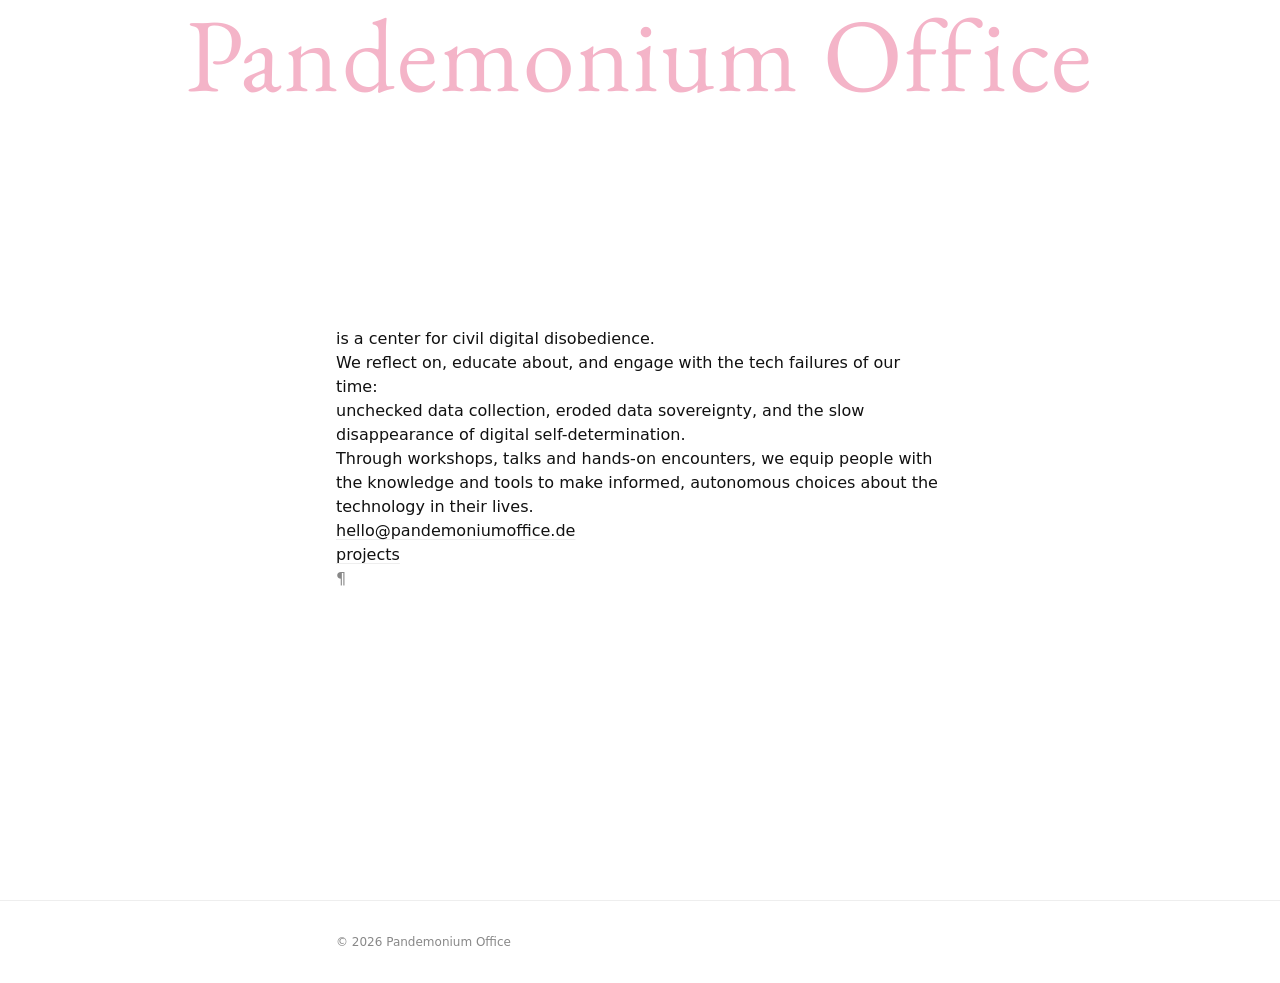
==== index.html @ 479c781a "init" ====
<!doctype html>
<html lang="en">
  <head>
    <meta charset="utf-8" />
    <meta name="viewport" content="width=device-width, initial-scale=1" />
    <meta name="theme-color" content="#ffffff" />
    <title>Pandemonium Office</title>
    <meta
      name="description"
      content="Pandemonium Office — a center for civil digital disobedience. Workshops, talks, and hands-on encounters for digital self-determination."
    />
    <meta property="og:title" content="Pandemonium Office" />
    <meta
      property="og:description"
      content="A center for civil digital disobedience — reflecting on tech failures and equipping people with knowledge for autonomous choices."
    />
    <meta property="og:type" content="website" />
    <link rel="icon" href="./assets/favicon.svg" type="image/svg+xml" />
    <link rel="preconnect" href="https://fonts.googleapis.com" />
    <link rel="preconnect" href="https://fonts.gstatic.com" crossorigin />
    <link
      href="https://fonts.googleapis.com/css2?family=EB+Garamond:ital,wght@0,400;0,500;1,400&display=swap"
      rel="stylesheet"
    />
    <link rel="stylesheet" href="./styles.css" />
  </head>
  <body>
    <a class="skip-link" href="#main">Skip to content</a>

    <section class="intro" id="top" aria-label="Introduction">
      <p class="brand-corkscrew" aria-hidden="true">Pandemonium Office</p>
      <p class="sr-only">Pandemonium Office</p>

      <div class="intro__content" id="main">
        <ul class="intro-list">
          <li class="intro-list__lead">
            <span class="name-slot" aria-hidden="true"></span> is a center for civil digital
            disobedience.
          </li>
          <li>
            We reflect on, educate about, and engage with the tech failures of our time:
          </li>
          <li>
            unchecked data collection, eroded data sovereignty, and the slow disappearance
            of digital self-determination.
          </li>
          <li></li>
          <li>
            Through workshops, talks and hands-on encounters, we equip people with the
            knowledge and tools to make informed, autonomous choices about the technology
            in their lives.
          </li>
          <li></li>
          <li></li>
          <li></li>
          <li>
            <a href="mailto:hello@pandemoniumoffice.de">hello@pandemoniumoffice.de</a>
          </li>
          <li>
            <a href="https://www.trackwithads.de/" rel="noopener noreferrer">projects</a>
          </li>
          <li></li>
          <li><a class="intro-scroll" href="#footer">¶</a></li>
          <li></li>
        </ul>
      </div>
    </section>

    <footer class="site-footer" id="footer">
      <p>&copy; <span data-year></span> Pandemonium Office</p>
    </footer>

    <script src="./main.js" defer></script>
  </body>
</html>
---- styles.css ----
/* Pandemonium Office — white minimalist */

:root {
  --bg: #ffffff;
  --text: #111111;
  --text-muted: #888888;
  --border: #eeeeee;
  --font: system-ui, -apple-system, "Segoe UI", Roboto, Helvetica, Arial, sans-serif;
  --font-serif: "EB Garamond", Georgia, "Times New Roman", serif;
  --brand-pink: #f4b4c8;
  --brand-spin: 24s;
  --max-width: 38rem;
}

*,
*::before,
*::after {
  box-sizing: border-box;
}

html {
  scroll-behavior: smooth;
}

@media (prefers-reduced-motion: reduce) {
  html {
    scroll-behavior: auto;
  }

  .brand-corkscrew {
    display: none;
  }

  .name-slot::before {
    content: "Pandemonium Office";
    font-family: var(--font-serif);
    font-size: clamp(3rem, 16vw, 6.5rem);
    letter-spacing: 0.02em;
    color: var(--brand-pink);
  }

  .name-slot {
    width: auto;
    height: auto;
  }
}

body {
  margin: 0;
  font-family: var(--font);
  font-size: 1rem;
  font-weight: 400;
  line-height: 1.5;
  color: var(--text);
  background: var(--bg);
  -webkit-font-smoothing: antialiased;
}

a {
  color: inherit;
  text-decoration: underline;
  text-underline-offset: 0.2em;
  text-decoration-color: var(--border);
}

a:hover,
a:focus-visible {
  text-decoration-color: var(--text);
}

.sr-only {
  position: absolute;
  width: 1px;
  height: 1px;
  padding: 0;
  margin: -1px;
  overflow: hidden;
  clip: rect(0, 0, 0, 0);
  white-space: nowrap;
  border: 0;
}

.skip-link {
  position: absolute;
  top: -100%;
  left: 1rem;
  z-index: 1000;
  padding: 0.5rem 0.75rem;
  background: var(--text);
  color: var(--bg);
  text-decoration: none;
  font-size: 0.875rem;
}

.skip-link:focus {
  top: 1rem;
}

.letter-spacing {
  letter-spacing: 0.12em;
  text-transform: uppercase;
  font-size: 0.875rem;
}

/* Intro */
.intro {
  position: relative;
  min-height: 100svh;
  overflow: hidden;
  display: flex;
  align-items: center;
  justify-content: center;
  perspective: 900px;
  background: var(--bg);
}

.intro__content {
  position: relative;
  z-index: 2;
  width: min(var(--max-width), calc(100% - 3rem));
}

.intro-list {
  margin: 0;
  padding: 0;
  list-style: none;
}

.intro-list li {
  margin: 0;
}

.intro-list__lead {
  display: flex;
  flex-wrap: wrap;
  align-items: baseline;
}

.name-slot {
  display: inline-block;
  width: min(28em, 95vw);
  height: 1.15em;
  flex-shrink: 0;
}

.intro-scroll {
  text-decoration: none;
  color: var(--text-muted);
}

.intro-scroll:hover,
.intro-scroll:focus-visible {
  color: var(--text);
}

.brand-corkscrew {
  position: absolute;
  left: 0;
  right: 0;
  top: 0;
  z-index: 1;
  margin: 0;
  text-align: center;
  white-space: nowrap;
  font-family: var(--font-serif);
  font-size: clamp(3rem, 16vw, 6.5rem);
  font-weight: 400;
  line-height: 1.05;
  letter-spacing: 0.02em;
  color: var(--brand-pink);
  transform-origin: center center;
  animation: brand-corkscrew var(--brand-spin) linear infinite;
  pointer-events: none;
  will-change: transform;
}

@keyframes brand-corkscrew {
  0% {
    transform: rotateY(90deg) translateY(110vh) rotate(5deg);
  }
  100% {
    transform: rotateY(-150deg) translateY(-70vh) rotate(5deg);
  }
}

.site-footer {
  padding: 2rem 1.5rem;
  border-top: 1px solid var(--border);
  text-align: left;
  font-size: 0.75rem;
  color: var(--text-muted);
  background: var(--bg);
}

.site-footer p {
  margin: 0;
  max-width: var(--max-width);
  margin-inline: auto;
}
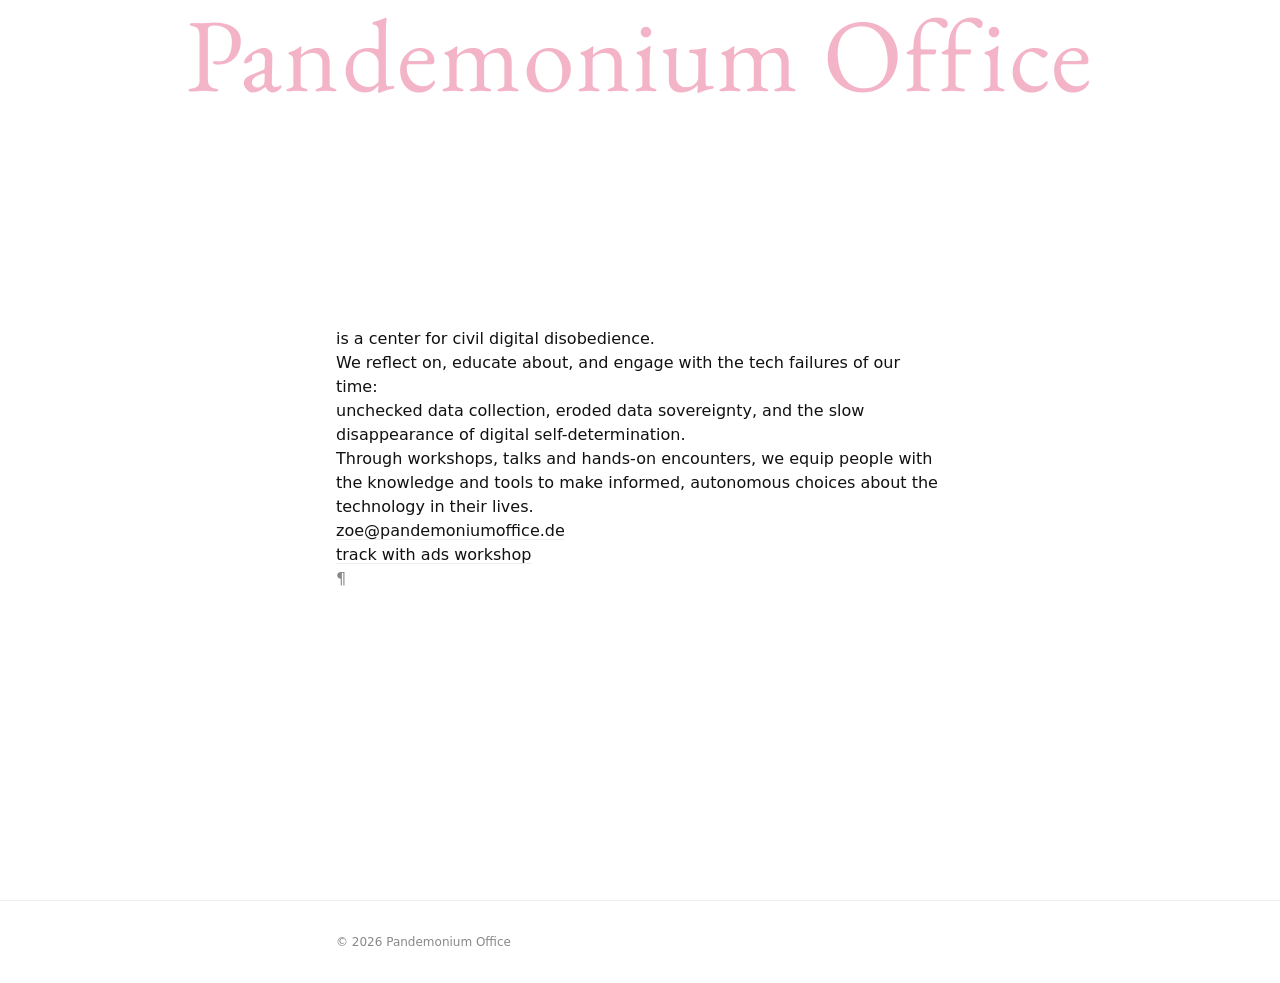
==== commit f0bca189: "rtest" ====
--- a/index.html
+++ b/index.html
@@ -54,10 +54,11 @@
           <li></li>
           <li></li>
           <li>
-            <a href="mailto:hello@pandemoniumoffice.de">hello@pandemoniumoffice.de</a>
+            <a href="mailto:hello@pandemoniumoffice.de">zoe@pandemoniumoffice.de</a>
           </li>
           <li>
-            <a href="https://www.trackwithads.de/" rel="noopener noreferrer">projects</a>
+            <li></li>
+            <a href="https://www.trackwithads.de/" rel="noopener noreferrer">track with ads workshop</a>
           </li>
           <li></li>
           <li><a class="intro-scroll" href="#footer">¶</a></li>
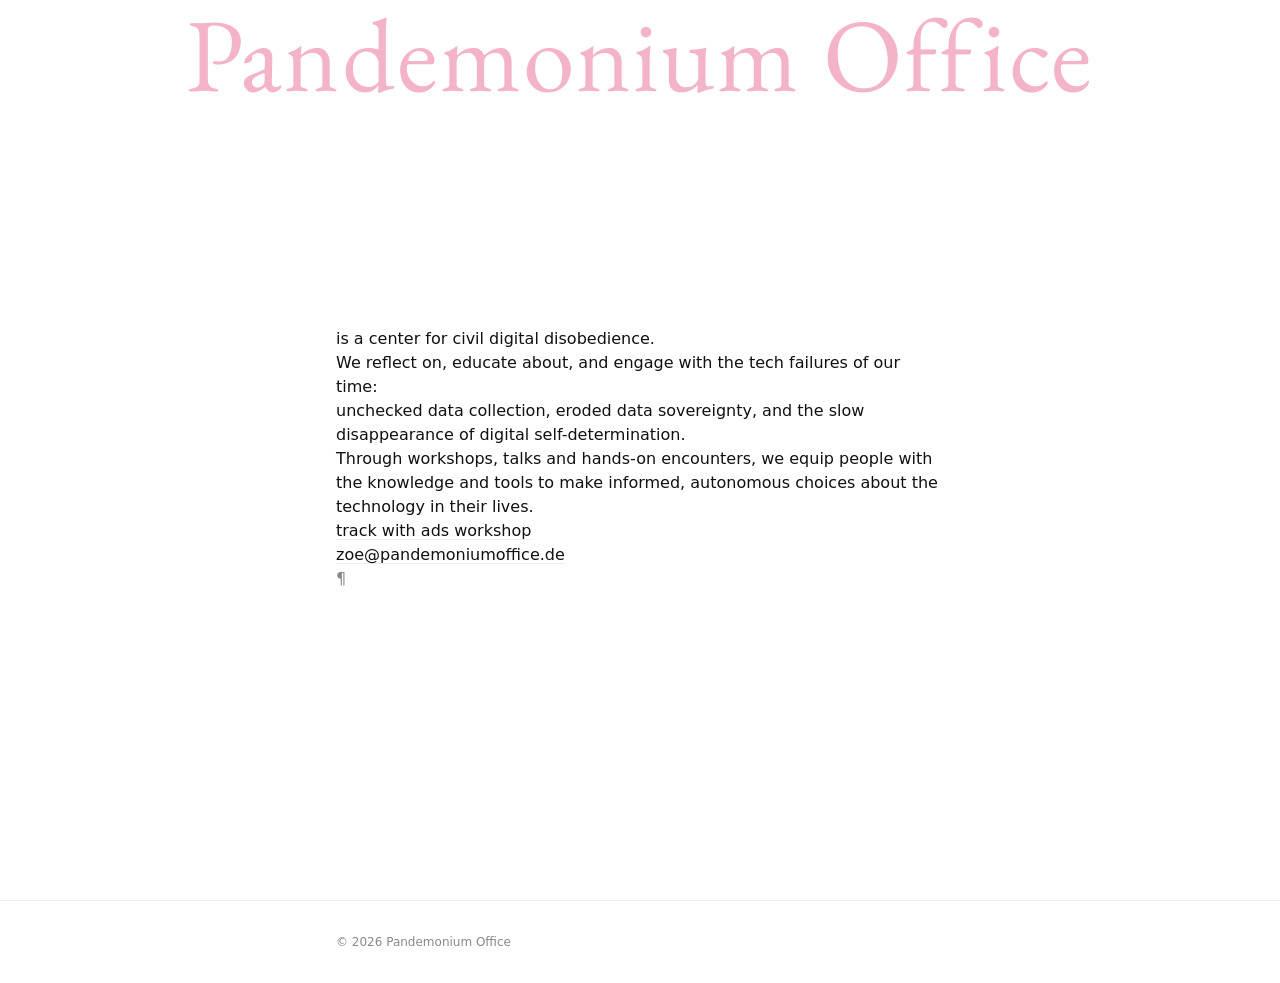
==== commit 6d7cd6ba: "bla" ====
--- a/index.html
+++ b/index.html
@@ -50,15 +50,11 @@
             knowledge and tools to make informed, autonomous choices about the technology
             in their lives.
           </li>
-          <li></li>
-          <li></li>
-          <li></li>
-          <li>
-            <a href="mailto:hello@pandemoniumoffice.de">zoe@pandemoniumoffice.de</a>
+          <li class="intro-list__workshop">
+            <a href="https://www.trackwithads.de/" rel="noopener noreferrer">track with ads workshop</a>
           </li>
-          <li>
-            <li></li>
-            <a href="https://www.trackwithads.de/" rel="noopener noreferrer">track with ads workshop</a>
+          <li class="intro-list__contact">
+            <a href="mailto:zoe@pandemoniumoffice.de">zoe@pandemoniumoffice.de</a>
           </li>
           <li></li>
           <li><a class="intro-scroll" href="#footer">¶</a></li>
--- a/styles.css
+++ b/styles.css
@@ -128,6 +128,11 @@
 
 .intro-list li {
   margin: 0;
+}
+
+.intro-list__workshop,
+.intro-list__contact {
+  margin-top: 2rem;
 }
 
 .intro-list__lead {
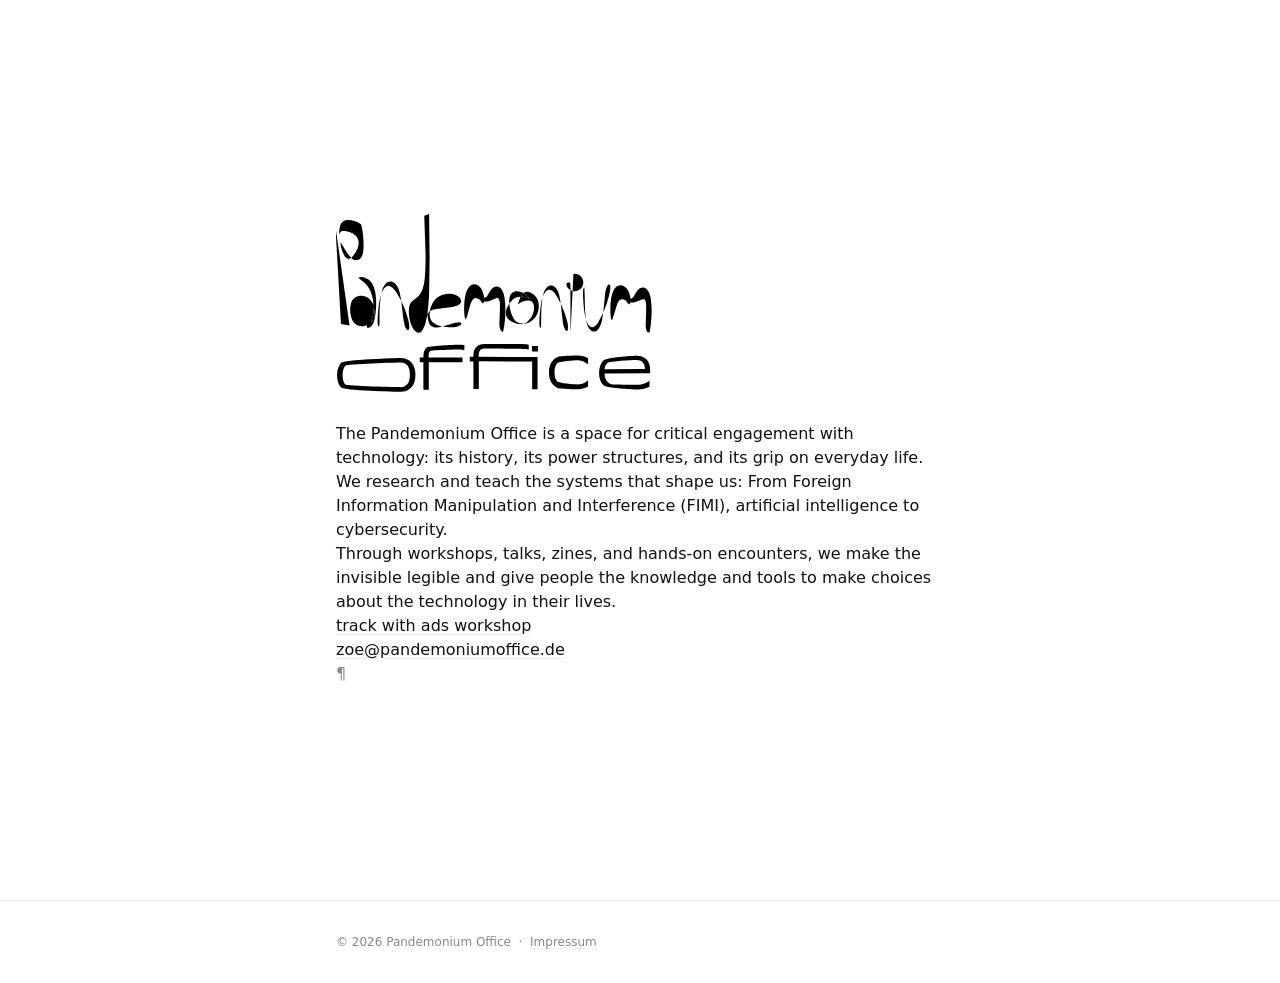
==== commit 847599c2: "added some stuff" ====
--- a/index.html
+++ b/index.html
@@ -28,30 +28,32 @@
     <a class="skip-link" href="#main">Skip to content</a>
 
     <section class="intro" id="top" aria-label="Introduction">
-      <p class="brand-corkscrew" aria-hidden="true">Pandemonium Office</p>
-      <p class="sr-only">Pandemonium Office</p>
-
       <div class="intro__content" id="main">
+        <a href="./index.html" class="brand-logo-link" aria-label="Pandemonium Office — Home">
+          <img
+            class="brand-logo"
+            src="./assets/Pandemonium-logo.svg"
+            alt="Pandemonium Office"
+          />
+        </a>
         <ul class="intro-list">
-          <li class="intro-list__lead">
-            <span class="name-slot" aria-hidden="true"></span> is a center for civil digital
-            disobedience.
-          </li>
           <li>
-            We reflect on, educate about, and engage with the tech failures of our time:
-          </li>
-          <li>
-            unchecked data collection, eroded data sovereignty, and the slow disappearance
-            of digital self-determination.
+            The Pandemonium Office is a space for critical engagement with technology:
+            its history, its power structures, and its grip on everyday life.
           </li>
           <li></li>
           <li>
-            Through workshops, talks and hands-on encounters, we equip people with the
-            knowledge and tools to make informed, autonomous choices about the technology
-            in their lives.
+            We research and teach the systems that shape us: From Foreign Information
+            Manipulation and Interference (FIMI), artificial intelligence to cybersecurity.
+          </li>
+          <li></li>
+          <li>
+            Through workshops, talks, zines, and hands-on encounters, we make the invisible
+            legible and give people the knowledge and tools to make choices about the
+            technology in their lives.
           </li>
           <li class="intro-list__workshop">
-            <a href="https://www.trackwithads.de/" rel="noopener noreferrer">track with ads workshop</a>
+            <a href="./track-with-ads.html">track with ads workshop</a>
           </li>
           <li class="intro-list__contact">
             <a href="mailto:zoe@pandemoniumoffice.de">zoe@pandemoniumoffice.de</a>
@@ -64,7 +66,11 @@
     </section>
 
     <footer class="site-footer" id="footer">
-      <p>&copy; <span data-year></span> Pandemonium Office</p>
+      <p>
+        &copy; <span data-year></span> Pandemonium Office
+        &nbsp;&middot;&nbsp;
+        <a href="./impressum.html">Impressum</a>
+      </p>
     </footer>
 
     <script src="./main.js" defer></script>
--- a/styles.css
+++ b/styles.css
@@ -27,7 +27,7 @@
     scroll-behavior: auto;
   }
 
-  .brand-corkscrew {
+  .brand-logo {
     display: none;
   }
 
@@ -110,7 +110,6 @@
   display: flex;
   align-items: center;
   justify-content: center;
-  perspective: 900px;
   background: var(--bg);
 }
 
@@ -158,34 +157,58 @@
   color: var(--text);
 }
 
-.brand-corkscrew {
-  position: absolute;
-  left: 0;
-  right: 0;
-  top: 0;
-  z-index: 1;
-  margin: 0;
-  text-align: center;
-  white-space: nowrap;
+.brand-logo-link {
+  display: block;
+  margin-bottom: 1.5rem;
+}
+
+.brand-logo {
+  display: block;
+  width: min(70vw, 20rem);
+  height: auto;
+  filter: brightness(0);
+}
+
+/* Impressum */
+.impressum {
+  width: min(var(--max-width), calc(100% - 3rem));
+  margin-inline: auto;
+  padding: 3rem 0 4rem;
+}
+
+.impressum__nav {
+  margin-bottom: 2rem;
+  font-size: 0.875rem;
+}
+
+.impressum h1 {
   font-family: var(--font-serif);
-  font-size: clamp(3rem, 16vw, 6.5rem);
+  font-size: clamp(2rem, 6vw, 3rem);
   font-weight: 400;
-  line-height: 1.05;
-  letter-spacing: 0.02em;
-  color: var(--brand-pink);
-  transform-origin: center center;
-  animation: brand-corkscrew var(--brand-spin) linear infinite;
-  pointer-events: none;
-  will-change: transform;
-}
-
-@keyframes brand-corkscrew {
-  0% {
-    transform: rotateY(90deg) translateY(110vh) rotate(5deg);
-  }
-  100% {
-    transform: rotateY(-150deg) translateY(-70vh) rotate(5deg);
-  }
+  margin: 0 0 0.25rem;
+}
+
+.impressum__subtitle {
+  color: var(--text-muted);
+  font-size: 0.875rem;
+  margin: 0 0 2.5rem;
+}
+
+.impressum h2 {
+  font-size: 1rem;
+  font-weight: 600;
+  margin: 2rem 0 0.5rem;
+}
+
+.impressum h3 {
+  font-size: 0.875rem;
+  font-weight: 600;
+  margin: 1.5rem 0 0.25rem;
+}
+
+.impressum p {
+  margin: 0 0 0.75rem;
+  line-height: 1.65;
 }
 
 .site-footer {
@@ -202,3 +225,7 @@
   max-width: var(--max-width);
   margin-inline: auto;
 }
+
+.site-footer a {
+  color: var(--text-muted);
+}
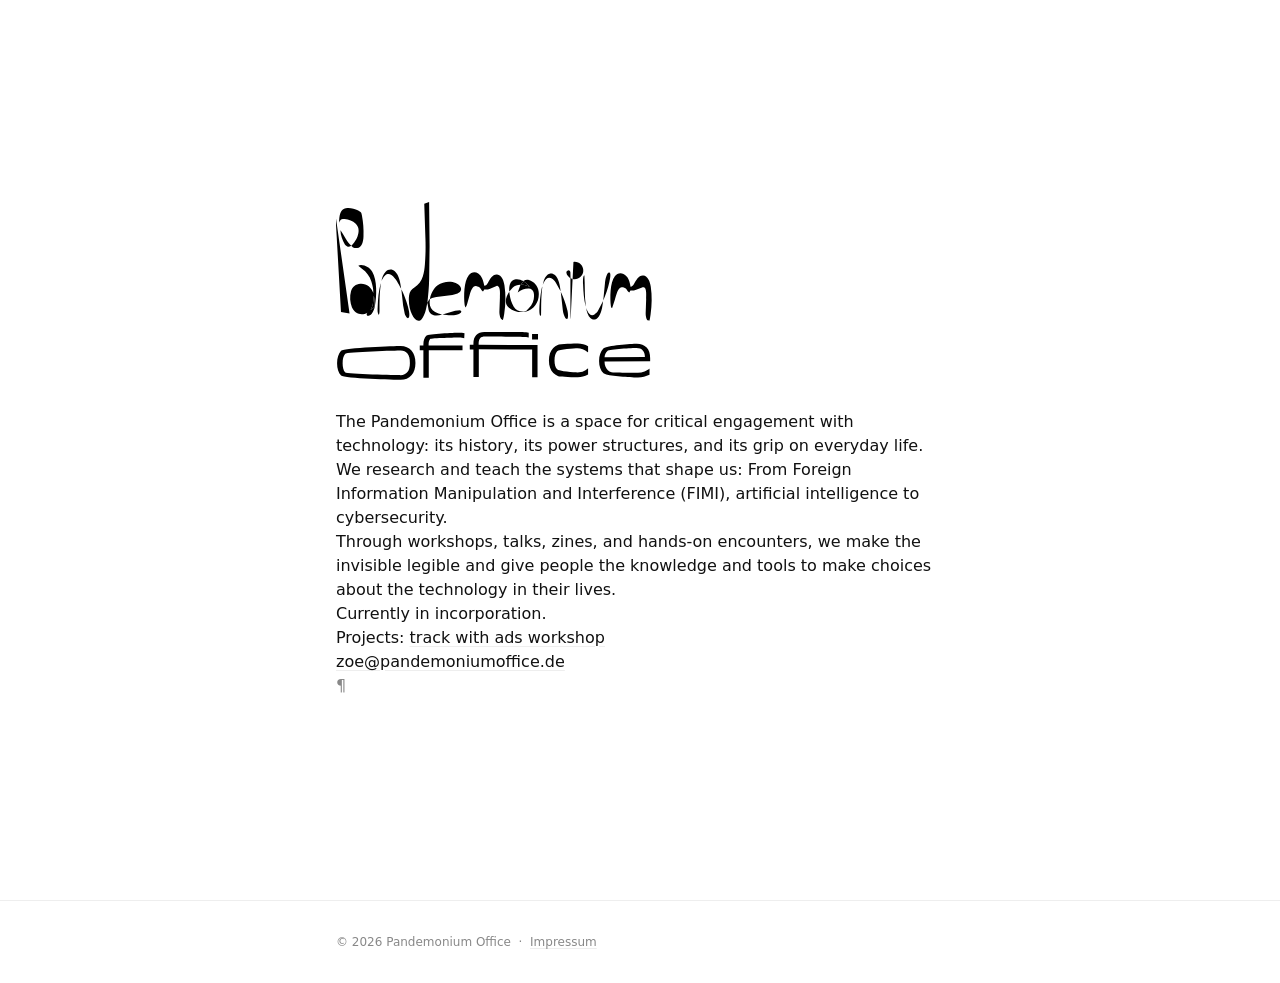
==== commit 75719c43: "Update index.html" ====
--- a/index.html
+++ b/index.html
@@ -7,6 +7,7 @@
     <title>Pandemonium Office</title>
     <meta
       name="description"
+      
       content="Pandemonium Office — a center for civil digital disobedience. Workshops, talks, and hands-on encounters for digital self-determination."
     />
     <meta property="og:title" content="Pandemonium Office" />
@@ -52,8 +53,11 @@
             legible and give people the knowledge and tools to make choices about the
             technology in their lives.
           </li>
+            <li>
+            Currently in incorporation. 
+          </li>
           <li class="intro-list__workshop">
-            <a href="./track-with-ads.html">track with ads workshop</a>
+            Projects: <a href="./track-with-ads.html">track with ads workshop</a>
           </li>
           <li class="intro-list__contact">
             <a href="mailto:zoe@pandemoniumoffice.de">zoe@pandemoniumoffice.de</a>
